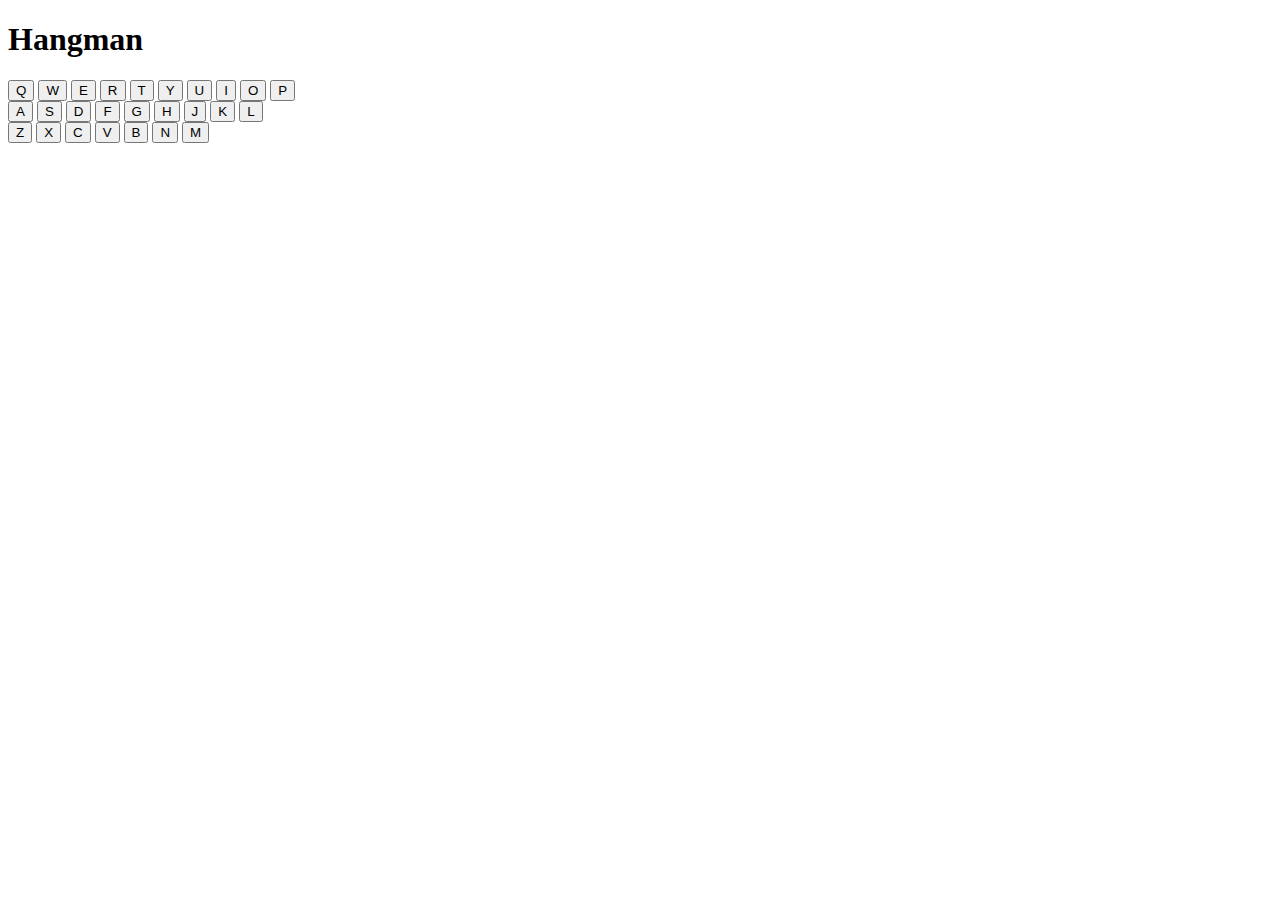
==== index.html @ e54ee734 "Unstable" ====
<!DOCTYPE html>

<html>

<head>
    <title>Hangman</title>
    <link rel='stylesheet' href='./public/main/style.css'>
</head>

<body>
    <div class='container centre'>
        <h1 class='header'>Hangman</h1>
        <div class='game-container centre'>
            <div id='stage-1' class='stage stage-1'></div>
            <div id='stage-2' class='stage stage-2'></div>
            <div id='stage-3' class='stage stage-3'></div>
            <div id='stage-4' class='stage stage-4'></div>
            <div id='stage-5' class='stage stage-5'></div>
            <div id='stage-6' class='stage stage-6'></div>
            <div id='stage-7' class='stage stage-7'></div>
            <div id='stage-8' class='stage stage-8'></div>
            <div id='stage-9' class='stage stage-9'></div>
            <div id='stage-10' class='stage stage-10'></div>
            <div id='stage-11' class='stage stage-11'></div>
            <div id='stage-12' class='stage stage-12'></div>
            <div id='stage-13' class='stage stage-13'></div>
            <div id='stage-14' class='stage stage-14'></div>
        </div>
        <div class='keyboard-container centre'>
            <button id='Q' class='keys letters'>Q</button>
            <button id='W' class='keys letters'>W</button>
            <button id='E' class='keys letters'>E</button>
            <button id='R' class='keys letters'>R</button>
            <button id='T' class='keys letters'>T</button>
            <button id='Y' class='keys letters'>Y</button>
            <button id='U' class='keys letters'>U</button>
            <button id='I' class='keys letters'>I</button>
            <button id='O' class='keys letters'>O</button>
            <button id='P' class='keys letters'>P</button>
            <br>
            <button id='A' class='keys letters'>A</button>
            <button id='S' class='keys letters'>S</button>
            <button id='D' class='keys letters'>D</button>
            <button id='F' class='keys letters'>F</button>
            <button id='G' class='keys letters'>G</button>
            <button id='H' class='keys letters'>H</button>
            <button id='J' class='keys letters'>J</button>
            <button id='K' class='keys letters'>K</button>
            <button id='L' class='keys letters'>L</button>
            <br>
            <button id='Z' class='keys letters'>Z</button>
            <button id='X' class='keys letters'>X</button>
            <button id='C' class='keys letters'>C</button>
            <button id='V' class='keys letters'>V</button>
            <button id='B' class='keys letters'>B</button>
            <button id='N' class='keys letters'>N</button>
            <button id='M' class='keys letters'>M</button>
            <div hidden id='prompt' class='prompt-container'>
                <p id='aa' class='prompt-content'>$promptMessage</p>
            </div>
            <div hidden id='popup-container' class='popup-container'>
                <div class='top-container'>
                    <h2 id='popup-title' class='popup-title'>$outcome</h2>
                    <button id='close' class='close'>x</button>
                </div>
                <h3 class='popup-content'>The word was $word!</p>
                    <p class='popup-content'>Tries: $tries</p>
                    <button id='continue' class='continue'>Continue</button>
            </div>
        </div>
        <script src='./public/main/script.js' type='text/javascript'></script>
</body>

</html>
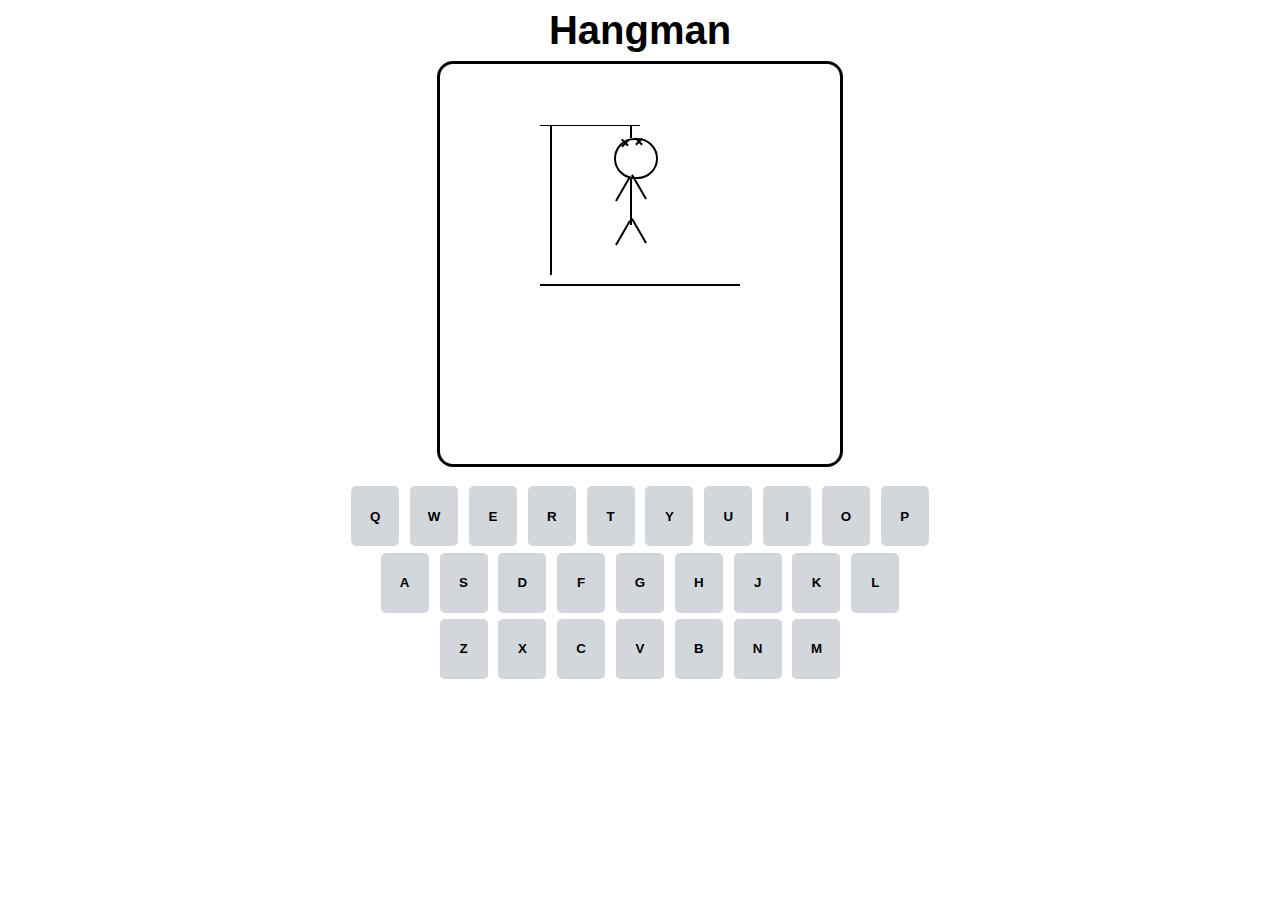
==== commit c89bb071: "Prob still unstable" ====
--- a/index.html
+++ b/index.html
@@ -1,74 +1,78 @@
 <!DOCTYPE html>
 
 <html>
+    <head>
+        <title>Hangman</title>
+        <link rel='stylesheet' href='./style.css'>
+        <meta name='viewport' content='width=device-width, initial-scale=1.0'>
+    </head>
 
-<head>
-    <title>Hangman</title>
-    <link rel='stylesheet' href='./public/main/style.css'>
-</head>
-
-<body>
-    <div class='container centre'>
-        <h1 class='header'>Hangman</h1>
-        <div class='game-container centre'>
-            <div id='stage-1' class='stage stage-1'></div>
-            <div id='stage-2' class='stage stage-2'></div>
-            <div id='stage-3' class='stage stage-3'></div>
-            <div id='stage-4' class='stage stage-4'></div>
-            <div id='stage-5' class='stage stage-5'></div>
-            <div id='stage-6' class='stage stage-6'></div>
-            <div id='stage-7' class='stage stage-7'></div>
-            <div id='stage-8' class='stage stage-8'></div>
-            <div id='stage-9' class='stage stage-9'></div>
-            <div id='stage-10' class='stage stage-10'></div>
-            <div id='stage-11' class='stage stage-11'></div>
-            <div id='stage-12' class='stage stage-12'></div>
-            <div id='stage-13' class='stage stage-13'></div>
-            <div id='stage-14' class='stage stage-14'></div>
-        </div>
-        <div class='keyboard-container centre'>
-            <button id='Q' class='keys letters'>Q</button>
-            <button id='W' class='keys letters'>W</button>
-            <button id='E' class='keys letters'>E</button>
-            <button id='R' class='keys letters'>R</button>
-            <button id='T' class='keys letters'>T</button>
-            <button id='Y' class='keys letters'>Y</button>
-            <button id='U' class='keys letters'>U</button>
-            <button id='I' class='keys letters'>I</button>
-            <button id='O' class='keys letters'>O</button>
-            <button id='P' class='keys letters'>P</button>
-            <br>
-            <button id='A' class='keys letters'>A</button>
-            <button id='S' class='keys letters'>S</button>
-            <button id='D' class='keys letters'>D</button>
-            <button id='F' class='keys letters'>F</button>
-            <button id='G' class='keys letters'>G</button>
-            <button id='H' class='keys letters'>H</button>
-            <button id='J' class='keys letters'>J</button>
-            <button id='K' class='keys letters'>K</button>
-            <button id='L' class='keys letters'>L</button>
-            <br>
-            <button id='Z' class='keys letters'>Z</button>
-            <button id='X' class='keys letters'>X</button>
-            <button id='C' class='keys letters'>C</button>
-            <button id='V' class='keys letters'>V</button>
-            <button id='B' class='keys letters'>B</button>
-            <button id='N' class='keys letters'>N</button>
-            <button id='M' class='keys letters'>M</button>
+    <body>
+        <div class='container centre'>
+            <h1 class='header centre'>Hangman</h1>
+            <div class='game-container centre'>
+                <div id='stage-1' class='stage stage-1'></div>
+                <div id='stage-2' class='stage stage-2'></div>
+                <div id='stage-3' class='stage stage-3'></div>
+                <div id='stage-4' class='stage stage-4'></div>
+                <div id='stage-5' class='stage stage-5'></div>
+                <div id='stage-6' class='stage stage-6'></div>
+                <div id='stage-7' class='stage stage-7'></div>
+                <div id='stage-8' class='stage stage-8'></div>
+                <div id='stage-9' class='stage stage-9'></div>
+                <div id='stage-10' class='stage stage-10'></div>
+                <div id='stage-11' class='stage stage-11'></div>
+                <div id='stage-12' class='stage stage-12'></div>
+                <div id='stage-13' class='stage stage-13'></div>
+                <div id='stage-14' class='stage stage-14'></div>
+            </div>
+            <div class='keyboard-container centre'>
+                <div>
+                    <button id='Q' class='key'>Q</button>
+                    <button id='W' class='key'>W</button>
+                    <button id='E' class='key'>E</button>
+                    <button id='R' class='key'>R</button>
+                    <button id='T' class='key'>T</button>
+                    <button id='Y' class='key'>Y</button>
+                    <button id='U' class='key'>U</button>
+                    <button id='I' class='key'>I</button>
+                    <button id='O' class='key'>O</button>
+                    <button id='P' class='key'>P</button>
+                </div>
+                <div>
+                    <button id='A' class='key'>A</button>
+                    <button id='S' class='key'>S</button>
+                    <button id='D' class='key'>D</button>
+                    <button id='F' class='key'>F</button>
+                    <button id='G' class='key'>G</button>
+                    <button id='H' class='key'>H</button>
+                    <button id='J' class='key'>J</button>
+                    <button id='K' class='key'>K</button>
+                    <button id='L' class='key'>L</button>
+                </div>
+                <div>
+                    <button id='Z' class='key'>Z</button>
+                    <button id='X' class='key'>X</button>
+                    <button id='C' class='key'>C</button>
+                    <button id='V' class='key'>V</button>
+                    <button id='B' class='key'>B</button>
+                    <button id='N' class='key'>N</button>
+                    <button id='M' class='key'>M</button>
+                </div>
+            </div>
             <div hidden id='prompt' class='prompt-container'>
-                <p id='aa' class='prompt-content'>$promptMessage</p>
+                <p id='prompt-message' class='prompt-message'>$promptMessage</p>
             </div>
             <div hidden id='popup-container' class='popup-container'>
                 <div class='top-container'>
                     <h2 id='popup-title' class='popup-title'>$outcome</h2>
-                    <button id='close' class='close'>x</button>
+                    <button id='close-button' class='close-button'>x</button>
                 </div>
                 <h3 class='popup-content'>The word was $word!</p>
                     <p class='popup-content'>Tries: $tries</p>
-                    <button id='continue' class='continue'>Continue</button>
+                    <button id='continue-button' class='continue-button'>Continue</button>
             </div>
         </div>
-        <script src='./public/main/script.js' type='text/javascript'></script>
-</body>
-
+        <script src='./script.js' type='text/javascript'></script>
+    </body>
 </html>--- a/style.css
+++ b/style.css
@@ -0,0 +1,289 @@
+html {
+    font-family: sans-serif;
+}
+
+.centre {
+    display: flex;
+    flex-direction: column;
+    justify-content: center;
+}
+
+.container {
+    display: flex;
+    flex-direction: column;
+    justify-content: center;
+    align-items: center;
+}
+
+.header {
+    font-weight: bold;
+    font-size: 40px;
+    margin: 0;
+    margin-bottom: 0.5rem;
+}
+
+.game-container {
+    border-style: solid;
+    border-width: 0.2rem;
+    border-radius: 1rem;
+    border-color: #000000;
+    width: 25rem;
+    height: 25rem;
+    margin-bottom: 1rem;
+}
+
+.keyboard-container {
+    display: flex;
+    flex-direction: column;
+    justify-content: center;
+    align-items: center;
+}
+
+.key {
+    cursor: pointer;
+    font-family: sans-serif;
+    font-weight: bold;
+    height: 60px;
+    border-radius: 5px;
+    background-color: #d3d6da;
+    border: none;
+    width: 3rem;
+    margin: 0.2rem;
+}
+
+.prompt-container {
+    position: absolute;
+    left: 42.5%;
+    bottom: 25%;
+    padding-left: 10px;
+    padding-right: 10px;
+    background-color: #b9d1ff;
+    border: 2px solid #000000;
+    border-radius: 20px;
+}
+
+.prompt-content {
+    color: #ffffff;
+    font-size: 20px;
+    font-family: sans-serif;
+}
+
+.popup-container {
+    position: absolute;
+    left: 37.5%;
+    bottom: 10%;
+    width: 350px;
+    height: 500px;
+    background-color: #ffffff;
+    border: 1px solid #000000;
+    border-radius: 20px;
+}
+
+.top-container {
+    display: flex;
+    align-items: center;
+    justify-content: center;
+    height: 50px;
+    /* border: 2px solid #000000; */
+}
+
+.popup-title {
+    font-size: 20px;
+    font-family: sans-serif;
+}
+
+.close-button {
+    /* margin-right: -50px; */
+    color: #000000;
+    padding: 5px;
+    font-size: 20px;
+    border: none;
+    background-color: transparent;
+}
+
+.popup-content {
+    font-size: 15px;
+    font-family: sans-serif;
+}
+
+.boxed-text {
+    border: 1px solid #000000;
+}
+
+.continue-button {
+    font-size: 30px;
+    padding: 10px;
+    /* border: 2px solid #000000; */
+    border-radius: 10px;
+    font-family: sans-serif;
+    color: #ffffff;
+    background-color: #009000;
+}
+
+.stage {
+    position: relative;
+}
+
+.stage-1 {
+    background-color: #000000;
+    left: 25%;
+    top: 55%;
+    width: 50%;
+    height: 0.5%;
+}
+
+.stage-2 {
+    background-color: #000000;
+    left: 27.5%;
+    top: 15%;
+    width: 0.5%;
+    height: 40%;
+}
+
+.stage-3 {
+    background-color: #000000;
+    left: 25%;
+    top: -22.5%;
+    width: 25%;
+    height: 0.5%;
+}
+
+.stage-4 {
+    background-color: #000000;
+    left: 47.5%;
+    top: -22.5%;
+    width: 0.5%;
+    height: 3%;
+}
+
+.stage-5 {
+    border: solid 2px #000000;
+    background-color: transparent;
+    left: 43.5%;
+    top: -22.5%;
+    width: 40px;
+    height: 40px;
+    border-radius: 100px;
+}
+
+.stage-6 {
+    background-color: #000000;
+    left: 47.5%;
+    top: -22.5%;
+    width: 0.5%;
+    height: 12.5%;
+}
+
+.stage-7 {
+    background-color: #000000;
+    left: 45.5%;
+    top: -35%;
+    width: 0.5%;
+    height: 7.5%;
+    rotate: 30deg;
+}
+
+.stage-8 {
+    background-color: #000000;
+    left: 49.5%;
+    top: -42.5%;
+    width: 0.5%;
+    height: 7.5%;
+    rotate: -30deg;
+}
+
+.stage-9 {
+    background-color: #000000;
+    left: 45.5%;
+    top: -38%;
+    width: 0.5%;
+    height: 7.5%;
+    rotate: 30deg;
+}
+
+.stage-10 {
+    background-color: #000000;
+    left: 49.4%;
+    top: -45.6%;
+    width: 0.5%;
+    height: 7.5%;
+    rotate: -30deg;
+}
+
+.cross-1-1 {
+    background-color: #000000;
+    /* padding: 1%; */
+    top: -74.5%;
+    left: 46%;
+    width: 0.5%;
+    height: 2.5%;
+    rotate: 45deg;
+}
+
+.cross-1-2 {
+    background-color: #000000;
+    left: 46%;
+    top: -74.5%;
+    width: 0.5%;
+    height: 2.5%;
+    rotate: -45deg;
+}
+
+.cross-2-1 {
+    background-color: #000000;
+    left: 49.5%;
+    top: -77%;
+    width: 0.5%;
+    height: 2.5%;
+    rotate: 45deg;
+}
+
+.cross-2-2 {
+    background-color: #000000;
+    left: 49.5%;
+    top: -79.5%;
+    width: 0.5%;
+    height: 2.5%;
+    rotate: -45deg;
+}
+
+.cross {
+    position: relative;
+    top: -79.5%
+}
+
+.stage-11 {
+    background-color: #000000;
+    top: -72%;
+    left: 46%;
+    width: 0.5%;
+    height: 2.5%;
+    rotate: 45deg;
+}
+
+.stage-12 {
+    background-color: #000000;
+    left: 46%;
+    top: -74.5%;
+    width: 0.5%;
+    height: 2.5%;
+    rotate: -45deg;
+}
+
+.stage-13 {
+    background-color: #000000;
+    left: 49.5%;
+    top: -77%;
+    width: 0.5%;
+    height: 2.5%;
+    rotate: 45deg;
+}
+
+.stage-14 {
+    background-color: #000000;
+    left: 49.5%;
+    top: -79.5%;
+    width: 0.5%;
+    height: 2.5%;
+    rotate: -45deg;
+}
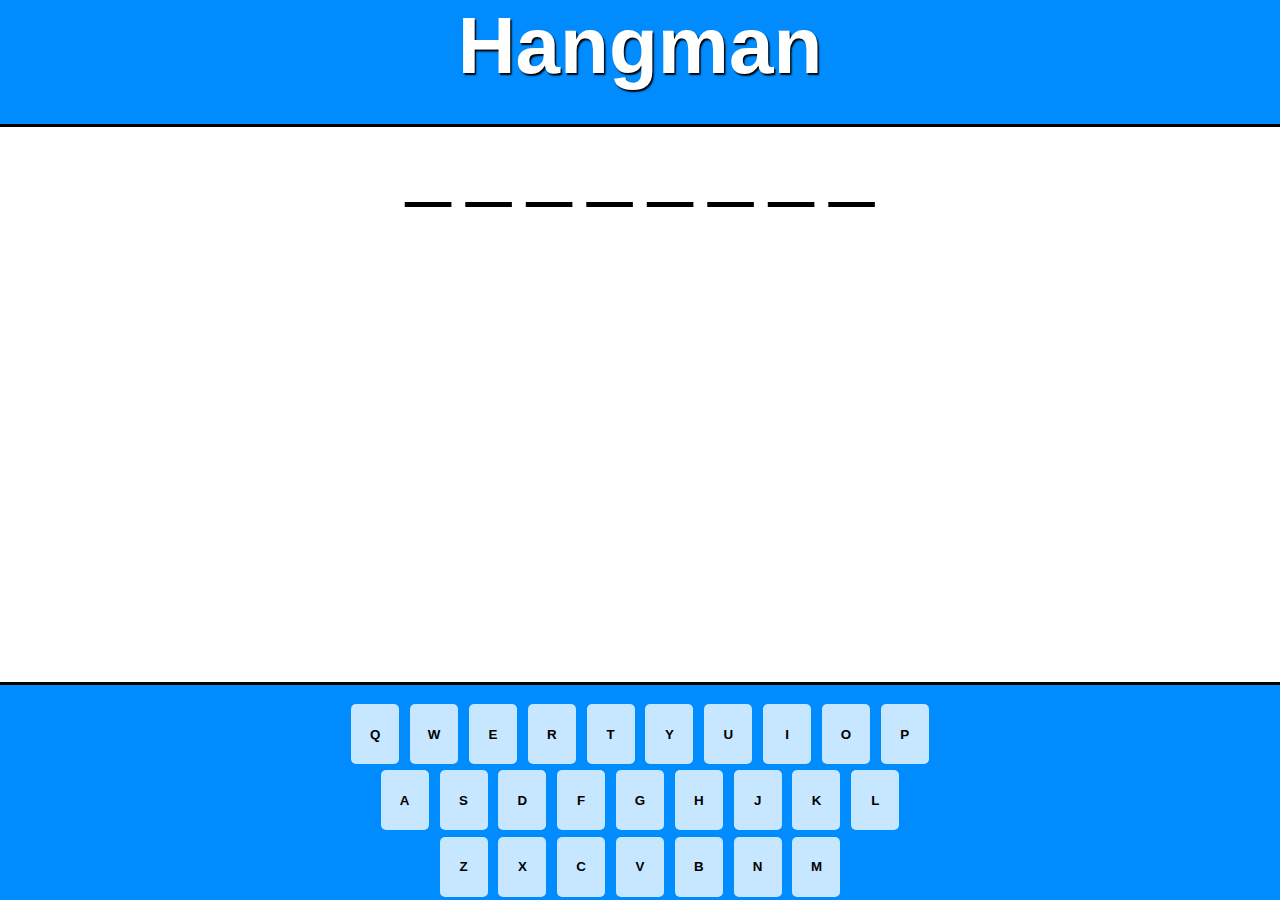
==== commit 61b0ef21: "Completed" ====
--- a/index.html
+++ b/index.html
@@ -1,78 +1,78 @@
 <!DOCTYPE html>
 
 <html>
-    <head>
-        <title>Hangman</title>
-        <link rel='stylesheet' href='./style.css'>
-        <meta name='viewport' content='width=device-width, initial-scale=1.0'>
-    </head>
+  <head>
+    <title>Hangman</title>
+    <link rel='stylesheet' href='./style.css' />
+    <meta name='viewport' content='width=device-width, initial-scale=1.0' />
+  </head>
 
-    <body>
-        <div class='container centre'>
-            <h1 class='header centre'>Hangman</h1>
-            <div class='game-container centre'>
-                <div id='stage-1' class='stage stage-1'></div>
-                <div id='stage-2' class='stage stage-2'></div>
-                <div id='stage-3' class='stage stage-3'></div>
-                <div id='stage-4' class='stage stage-4'></div>
-                <div id='stage-5' class='stage stage-5'></div>
-                <div id='stage-6' class='stage stage-6'></div>
-                <div id='stage-7' class='stage stage-7'></div>
-                <div id='stage-8' class='stage stage-8'></div>
-                <div id='stage-9' class='stage stage-9'></div>
-                <div id='stage-10' class='stage stage-10'></div>
-                <div id='stage-11' class='stage stage-11'></div>
-                <div id='stage-12' class='stage stage-12'></div>
-                <div id='stage-13' class='stage stage-13'></div>
-                <div id='stage-14' class='stage stage-14'></div>
-            </div>
-            <div class='keyboard-container centre'>
-                <div>
-                    <button id='Q' class='key'>Q</button>
-                    <button id='W' class='key'>W</button>
-                    <button id='E' class='key'>E</button>
-                    <button id='R' class='key'>R</button>
-                    <button id='T' class='key'>T</button>
-                    <button id='Y' class='key'>Y</button>
-                    <button id='U' class='key'>U</button>
-                    <button id='I' class='key'>I</button>
-                    <button id='O' class='key'>O</button>
-                    <button id='P' class='key'>P</button>
-                </div>
-                <div>
-                    <button id='A' class='key'>A</button>
-                    <button id='S' class='key'>S</button>
-                    <button id='D' class='key'>D</button>
-                    <button id='F' class='key'>F</button>
-                    <button id='G' class='key'>G</button>
-                    <button id='H' class='key'>H</button>
-                    <button id='J' class='key'>J</button>
-                    <button id='K' class='key'>K</button>
-                    <button id='L' class='key'>L</button>
-                </div>
-                <div>
-                    <button id='Z' class='key'>Z</button>
-                    <button id='X' class='key'>X</button>
-                    <button id='C' class='key'>C</button>
-                    <button id='V' class='key'>V</button>
-                    <button id='B' class='key'>B</button>
-                    <button id='N' class='key'>N</button>
-                    <button id='M' class='key'>M</button>
-                </div>
-            </div>
-            <div hidden id='prompt' class='prompt-container'>
-                <p id='prompt-message' class='prompt-message'>$promptMessage</p>
-            </div>
-            <div hidden id='popup-container' class='popup-container'>
-                <div class='top-container'>
-                    <h2 id='popup-title' class='popup-title'>$outcome</h2>
-                    <button id='close-button' class='close-button'>x</button>
-                </div>
-                <h3 class='popup-content'>The word was $word!</p>
-                    <p class='popup-content'>Tries: $tries</p>
-                    <button id='continue-button' class='continue-button'>Continue</button>
-            </div>
+  <body>
+    <div class='container centre'>
+      <h1 class='header centre'>Hangman</h1>
+      <div class='game-container centre'>
+        <div id='word-container' class='word-container'></div>
+        <div class='stages-container'>
+          <div id='stage-1' class='stage-1 stage'></div>
+          <div id='stage-2' class='stage-2 stage'></div>
+          <div id='stage-3' class='stage-3 stage'></div>
+          <div id='stage-4' class='stage-4 stage'></div>
+          <div id='stage-5' class='stage-5 stage'></div>
+          <div id='stage-6' class='stage-6 stage'></div>
+          <div id='stage-7' class='stage-7 stage'></div>
+          <div id='stage-8' class='stage-8 stage'></div>
+          <div id='stage-9' class='stage-9 stage'></div>
+          <div id='stage-10' class='stage-10 stage'></div>
+          <div id='stage-11' class='stage-11 stage'>✖</div>
+          <div id='stage-12' class='stage-12 stage'>✖</div>
         </div>
-        <script src='./script.js' type='text/javascript'></script>
-    </body>
-</html>+      </div>
+      <div class='keyboard-container centre'>
+        <div>
+          <button id='q' class='key'>Q</button>
+          <button id='w' class='key'>W</button>
+          <button id='e' class='key'>E</button>
+          <button id='r' class='key'>R</button>
+          <button id='t' class='key'>T</button>
+          <button id='y' class='key'>Y</button>
+          <button id='u' class='key'>U</button>
+          <button id='i' class='key'>I</button>
+          <button id='o' class='key'>O</button>
+          <button id='p' class='key'>P</button>
+        </div>
+        <div>
+          <button id='a' class='key'>A</button>
+          <button id='s' class='key'>S</button>
+          <button id='d' class='key'>D</button>
+          <button id='f' class='key'>F</button>
+          <button id='g' class='key'>G</button>
+          <button id='h' class='key'>H</button>
+          <button id='j' class='key'>J</button>
+          <button id='k' class='key'>K</button>
+          <button id='l' class='key'>L</button>
+        </div>
+        <div>
+          <button id='z' class='key'>Z</button>
+          <button id='x' class='key'>X</button>
+          <button id='c' class='key'>C</button>
+          <button id='v' class='key'>V</button>
+          <button id='b' class='key'>B</button>
+          <button id='n' class='key'>N</button>
+          <button id='m' class='key'>M</button>
+        </div>
+      </div>
+      <div id='popup-container' class='popup-container'>
+        <div class='top-container'>
+          <h2 id='popup-title' class='popup-title'><span id='outcome'>$outcome</span></h2>
+          <button id='close-button' class='close-button'>x</button>
+        </div>
+        <div class='bottom-container'>
+            <p class='popup-content'>The word was <span id='word'>$word</span>!</p>
+            <p class='popup-content'>Letters guessed: <span id='letters-guessed'>$letters_guessed</span></p>
+            <button id='continue-button' class='continue-button'>Continue</button>
+        </div>
+      </div>
+    </div>
+    <script src='./script.js' type='text/javascript'></script>
+  </body>
+</html>
--- a/style.css
+++ b/style.css
@@ -1,5 +1,7 @@
-html {
-    font-family: sans-serif;
+body {
+    font-family: sans-serif;
+    margin: 0;
+    user-select: none;
 }
 
 .centre {
@@ -11,15 +13,19 @@
 .container {
     display: flex;
     flex-direction: column;
-    justify-content: center;
-    align-items: center;
+    align-items: center;
+    height: 100vh;
+    background-color: #008cff;
 }
 
 .header {
+    color: #ffffff;
+    text-shadow:#000000;
+    text-shadow: 0.1rem 0.1rem 0.1rem #000000;
     font-weight: bold;
-    font-size: 40px;
+    font-size: 5rem;
     margin: 0;
-    margin-bottom: 0.5rem;
+    margin-bottom: 2rem;
 }
 
 .game-container {
@@ -27,9 +33,135 @@
     border-width: 0.2rem;
     border-radius: 1rem;
     border-color: #000000;
-    width: 25rem;
-    height: 25rem;
+    width: 85rem;
+    height: 35rem;
     margin-bottom: 1rem;
+    background-color: #ffffff;
+}
+
+.word-container {
+    position: relative;
+    margin-left: auto;
+    margin-right: auto;
+    display: flex;
+    bottom: 15rem;
+    flex-direction: row;
+    gap: 1rem;
+    align-items: center;
+    font-size: 5rem;
+}
+
+.stages-container {
+    margin-left: auto;
+    margin-right: auto;
+}
+
+.stage {
+    position: absolute;
+    visibility: hidden;
+}
+
+.stage-1 {
+    background-color: #000000;
+    left: 55rem;
+    top: 40rem;
+    width: 2rem;
+    height: 0.5rem;
+}
+
+.stage-2 {
+    background-color: #000000;
+    left: 55.75rem;
+    bottom: 18.5rem;
+    height: 15rem;
+    width: 0.5rem;
+}
+
+.stage-3 {
+    background-color: #000000;
+    left: 56.25rem;
+    bottom: 33rem;
+    width: 7.5rem;
+    height: 0.5rem;
+}
+
+.stage-4 {
+    background-color: #000000;
+    left: 63.25rem;
+    bottom: 32rem;
+    width: 0.5rem;
+    height: 1rem;
+}
+
+.stage-5 {
+    background-color: #000000;
+    border-radius: 50%;
+    left: 61.5rem;
+    bottom: 28.5rem;
+    width: 3rem;
+    height: 3rem;
+    background-color: transparent;
+    border-style: solid;
+    border-color: #000000;
+    border-width: 0.5rem;
+}
+
+.stage-6 {
+    background-color: #000000;
+    left: 63.25rem;
+    bottom: 21rem;
+    width: 0.5rem;
+    height: 7.5rem;
+}
+
+.stage-7 {
+    background-color: #000000;
+    left: 62rem;
+    bottom: 24rem;
+    width: 0.5rem;
+    height: 5rem;
+    rotate: 30deg;
+}
+
+.stage-8 {
+    background-color: #000000;
+    left: 64.5rem;
+    bottom: 24rem;
+    width: 0.5rem;
+    height: 5rem;
+    rotate: -30deg;
+}
+
+.stage-9 {
+    background-color: #000000;
+    left: 62rem;
+    bottom: 16.5rem;
+    width: 0.5rem;
+    height: 5rem;
+    rotate: 30deg;
+}
+
+.stage-10 {
+    background-color: #000000;
+    left: 64.5rem;
+    bottom: 16.5rem;
+    width: 0.5rem;
+    height: 5rem;
+    rotate: -30deg;
+}
+
+.stage-11 {
+    font-size: 1rem;
+    font-weight: 900;
+    left: 62.25rem;
+    bottom: 30rem;
+}
+
+.stage-12 {
+    font-size: 1rem;
+    font-weight: 900;
+    left: 63.75rem;
+    bottom: 30rem;
 }
 
 .keyboard-container {
@@ -45,64 +177,68 @@
     font-weight: bold;
     height: 60px;
     border-radius: 5px;
-    background-color: #d3d6da;
+    background-color: #ffffffc7;
     border: none;
     width: 3rem;
     margin: 0.2rem;
 }
 
-.prompt-container {
+.key:hover {
+    background-color: #ffffff;
+}
+
+.popup-container {
+    visibility: hidden;
     position: absolute;
-    left: 42.5%;
-    bottom: 25%;
-    padding-left: 10px;
-    padding-right: 10px;
-    background-color: #b9d1ff;
-    border: 2px solid #000000;
+    margin-left: auto;
+    margin-right: auto;
+    top: 15rem;
+    width: 20rem;
+    height: 25vh;
+    background-color: #ffffff;
+    border-width: 0.25rem;
+    border-style: solid;
+    border-color: #000000;
     border-radius: 20px;
-}
-
-.prompt-content {
-    color: #ffffff;
-    font-size: 20px;
-    font-family: sans-serif;
-}
-
-.popup-container {
+    display: flex;
+    flex-direction: column;
+    align-items: center;
+}
+
+.top-container {
+    display: flex;
+    align-items: center;
+    height: 3rem;
+    /* border: 2px solid #000000; */
+}
+
+.bottom-container {
+    display: flex;
+    flex-direction: column;
+    align-items: center;
+}
+
+.popup-title {
+    font-size: 1.5rem;
+    font-family: sans-serif;
+}
+
+.close-button {
+    cursor: pointer;
     position: absolute;
-    left: 37.5%;
-    bottom: 10%;
-    width: 350px;
-    height: 500px;
-    background-color: #ffffff;
-    border: 1px solid #000000;
-    border-radius: 20px;
-}
-
-.top-container {
-    display: flex;
-    align-items: center;
-    justify-content: center;
-    height: 50px;
-    /* border: 2px solid #000000; */
-}
-
-.popup-title {
-    font-size: 20px;
-    font-family: sans-serif;
-}
-
-.close-button {
-    /* margin-right: -50px; */
-    color: #000000;
+    right: 0.75rem;
+    color: #ff0000;
     padding: 5px;
-    font-size: 20px;
+    font-size: 1.5rem;
+    font-weight: 600;
     border: none;
     background-color: transparent;
 }
 
 .popup-content {
-    font-size: 15px;
+    font-size: 1.2rem;
+    margin: 0;
+    margin-bottom: 1rem;
     font-family: sans-serif;
 }
 
@@ -111,179 +247,14 @@
 }
 
 .continue-button {
+    cursor: pointer;
     font-size: 30px;
     padding: 10px;
-    /* border: 2px solid #000000; */
+    border-style: solid;
+    border-color: #000000;
+    border-width: 0.2rem;
     border-radius: 10px;
     font-family: sans-serif;
     color: #ffffff;
-    background-color: #009000;
-}
-
-.stage {
-    position: relative;
-}
-
-.stage-1 {
-    background-color: #000000;
-    left: 25%;
-    top: 55%;
-    width: 50%;
-    height: 0.5%;
-}
-
-.stage-2 {
-    background-color: #000000;
-    left: 27.5%;
-    top: 15%;
-    width: 0.5%;
-    height: 40%;
-}
-
-.stage-3 {
-    background-color: #000000;
-    left: 25%;
-    top: -22.5%;
-    width: 25%;
-    height: 0.5%;
-}
-
-.stage-4 {
-    background-color: #000000;
-    left: 47.5%;
-    top: -22.5%;
-    width: 0.5%;
-    height: 3%;
-}
-
-.stage-5 {
-    border: solid 2px #000000;
-    background-color: transparent;
-    left: 43.5%;
-    top: -22.5%;
-    width: 40px;
-    height: 40px;
-    border-radius: 100px;
-}
-
-.stage-6 {
-    background-color: #000000;
-    left: 47.5%;
-    top: -22.5%;
-    width: 0.5%;
-    height: 12.5%;
-}
-
-.stage-7 {
-    background-color: #000000;
-    left: 45.5%;
-    top: -35%;
-    width: 0.5%;
-    height: 7.5%;
-    rotate: 30deg;
-}
-
-.stage-8 {
-    background-color: #000000;
-    left: 49.5%;
-    top: -42.5%;
-    width: 0.5%;
-    height: 7.5%;
-    rotate: -30deg;
-}
-
-.stage-9 {
-    background-color: #000000;
-    left: 45.5%;
-    top: -38%;
-    width: 0.5%;
-    height: 7.5%;
-    rotate: 30deg;
-}
-
-.stage-10 {
-    background-color: #000000;
-    left: 49.4%;
-    top: -45.6%;
-    width: 0.5%;
-    height: 7.5%;
-    rotate: -30deg;
-}
-
-.cross-1-1 {
-    background-color: #000000;
-    /* padding: 1%; */
-    top: -74.5%;
-    left: 46%;
-    width: 0.5%;
-    height: 2.5%;
-    rotate: 45deg;
-}
-
-.cross-1-2 {
-    background-color: #000000;
-    left: 46%;
-    top: -74.5%;
-    width: 0.5%;
-    height: 2.5%;
-    rotate: -45deg;
-}
-
-.cross-2-1 {
-    background-color: #000000;
-    left: 49.5%;
-    top: -77%;
-    width: 0.5%;
-    height: 2.5%;
-    rotate: 45deg;
-}
-
-.cross-2-2 {
-    background-color: #000000;
-    left: 49.5%;
-    top: -79.5%;
-    width: 0.5%;
-    height: 2.5%;
-    rotate: -45deg;
-}
-
-.cross {
-    position: relative;
-    top: -79.5%
-}
-
-.stage-11 {
-    background-color: #000000;
-    top: -72%;
-    left: 46%;
-    width: 0.5%;
-    height: 2.5%;
-    rotate: 45deg;
-}
-
-.stage-12 {
-    background-color: #000000;
-    left: 46%;
-    top: -74.5%;
-    width: 0.5%;
-    height: 2.5%;
-    rotate: -45deg;
-}
-
-.stage-13 {
-    background-color: #000000;
-    left: 49.5%;
-    top: -77%;
-    width: 0.5%;
-    height: 2.5%;
-    rotate: 45deg;
-}
-
-.stage-14 {
-    background-color: #000000;
-    left: 49.5%;
-    top: -79.5%;
-    width: 0.5%;
-    height: 2.5%;
-    rotate: -45deg;
-}
+    background-color: #48c548;
+}